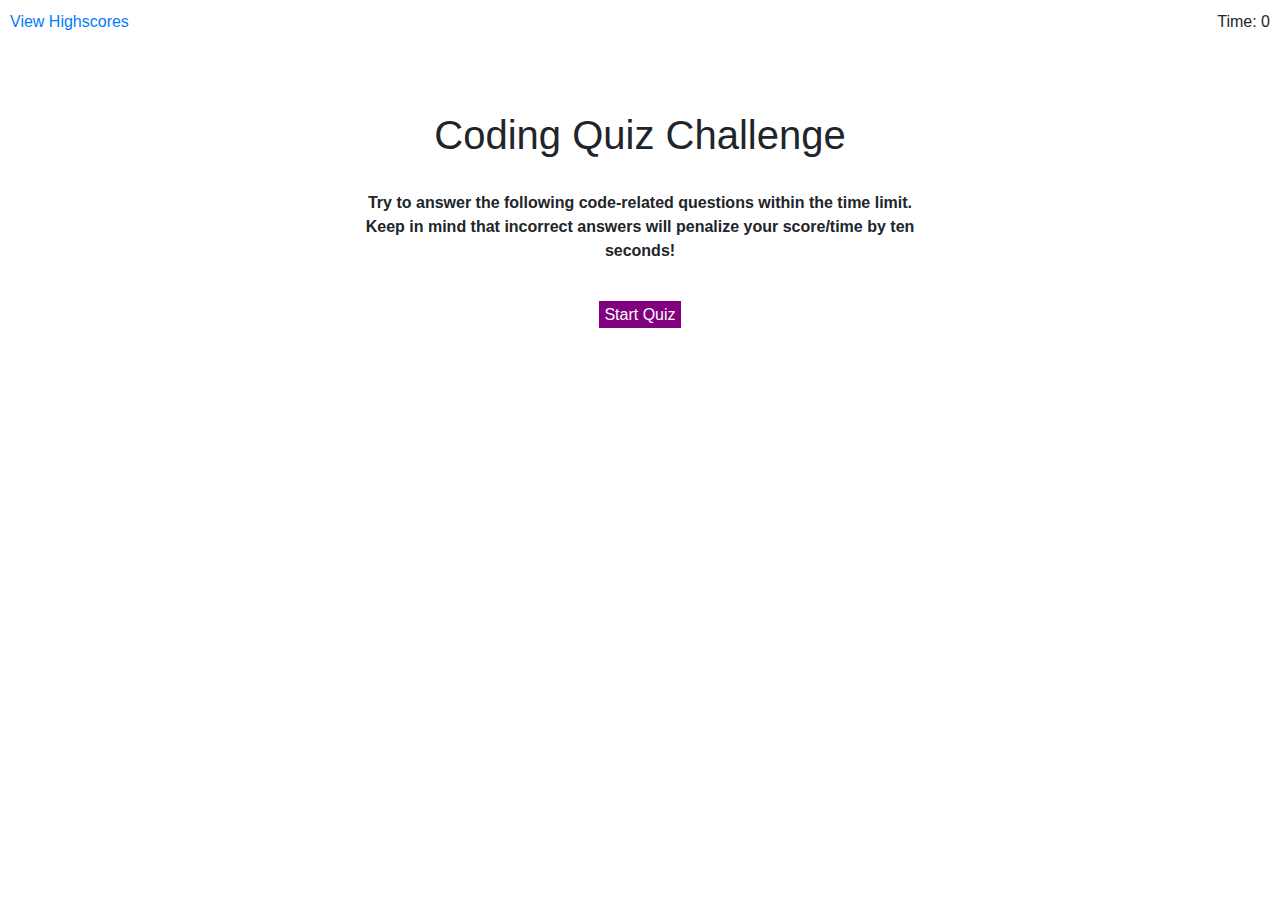
==== index.html @ 42cbb7bd "added highscore and timmer. started choice function" ====
<!DOCTYPE html>
<html lang="en">

<head>
    <meta charset="UTF-8">
    <meta name="viewport" content="width=device-width, initial-scale=1.0">
    <meta http-equiv="X-UA-Compatible" content="ie=edge">
    <title>Coding Quiz</title>
    <link rel="stylesheet" href="https://maxcdn.bootstrapcdn.com/bootstrap/4.0.0/css/bootstrap.min.css">
    <link rel="stylesheet" href="https://stackpath.bootstrapcdn.com/font-awesome/4.7.0/css/font-awesome.min.css">
    <link rel="stylesheet" href="style.css">
</head>

<body>
    <div class="container">
        <div class="scores"><a href="highscores.html">View Highscores</a></div>

        <div class="timer">Time: <span id="time">0</span></div>

        <div class="main">
            <h1>Coding Quiz Challenge</h1><br>
            <p>Try to answer the following code-related questions within the time limit. Keep in mind
                that incorrect answers will penalize your score/time by ten seconds!
            </p><br>
            <a href="game.html" class="submit-btn" role="button">Start Quiz</a>
        </div>
    </div>



    <script src="script.js"></script>
</body>

</html>
---- style.css ----
.container {
    width: 100%;
}

.main {
    width: 50%;
    text-align: center;
    margin-top: 10%;
    margin-left: 25%;
}

.scores {
    position: absolute;
    top: 10px;
    left: 10px;
}

.timer {
    position: absolute;
    top: 10px;
    right: 10px;
}

p {
    font-weight: bold;

}

.submit-btn {
    color: white;
    background-color: purple;
    padding: 5px 5px 5px 5px;

}

h2 {
    font-size: 20px;
    font-weight: bold;
}

.choice-container {
    line-height: 10px;
}

.choice-text {
    text-align: left;
}
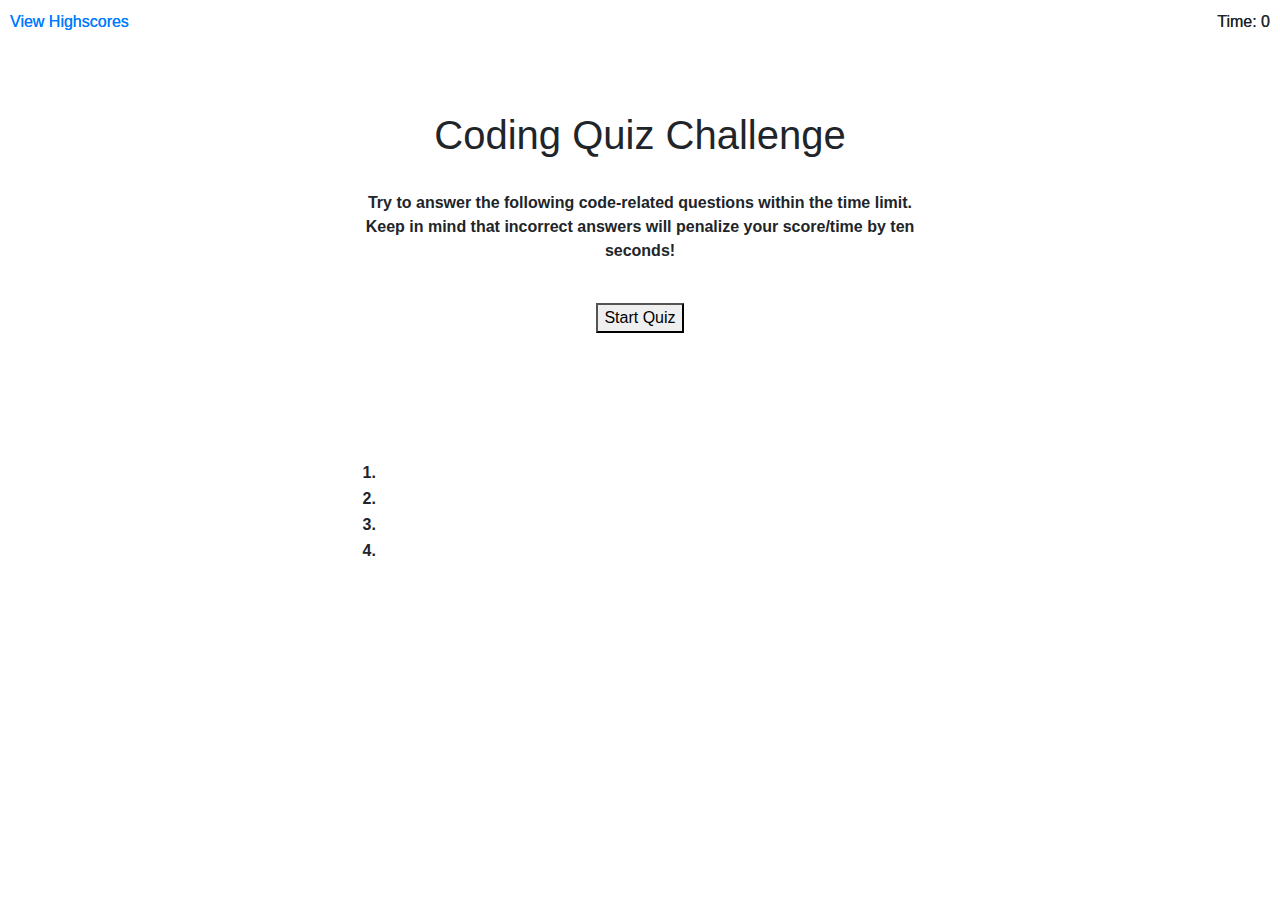
==== commit 67f90ac5: "combined 2 html files. added event listener to start quiz button" ====
--- a/index.html
+++ b/index.html
@@ -17,15 +17,47 @@
 
         <div class="timer">Time: <span id="time">0</span></div>
 
-        <div class="main">
+        <div id="main">
             <h1>Coding Quiz Challenge</h1><br>
             <p>Try to answer the following code-related questions within the time limit. Keep in mind
                 that incorrect answers will penalize your score/time by ten seconds!
             </p><br>
-            <a href="game.html" class="submit-btn" role="button">Start Quiz</a>
+            <button id="startgame">
+                <!-- <a href="game.html" class="submitbtn" role="button"></a> -->
+                    Start Quiz
+            </button>
         </div>
     </div>
-
+    <div class="container">
+            <div class="scores"><a href="highscores.html">View Highscores</a></div>
+    
+            <div class="timer">Time: <span id="time">0</span></div>
+    
+            <div id="quiz">
+                <h2 id="question"></h2><br>
+                <div class="choice-container">
+                    <p class="choice-prefix">1.&nbsp;</p>
+                    <p class="choice-text" data-number="1"></p>
+                </div>
+    
+                <div class="choice-container">
+                    <p class="choice-prefix">2.&nbsp;</p>
+                    <p class="choice-text" data-number="2"></p>
+                </div>
+    
+                <div class="choice-container">
+                    <p class="choice-prefix">3.&nbsp;</p>
+                    <p class="choice-text" data-number="3"></p>
+                </div>
+    
+                <div class="choice-container">
+                    <p class="choice-prefix">4.&nbsp;</p>
+                    <p class="choice-text" data-number="4"></p>
+                </div>
+    
+            </div>
+    
+        </div>
 
 
     <script src="script.js"></script>
--- a/style.css
+++ b/style.css
@@ -2,7 +2,14 @@
     width: 100%;
 }
 
-.main {
+#main {
+    width: 50%;
+    text-align: center;
+    margin-top: 10%;
+    margin-left: 25%;
+}
+
+#quiz {
     width: 50%;
     text-align: center;
     margin-top: 10%;
@@ -26,7 +33,7 @@
 
 }
 
-.submit-btn {
+.submitbtn {
     color: white;
     background-color: purple;
     padding: 5px 5px 5px 5px;
@@ -36,12 +43,13 @@
 h2 {
     font-size: 20px;
     font-weight: bold;
+    text-align: left;
+
 }
 
 .choice-container {
+    display: flex;
     line-height: 10px;
+    text-align:left;
 }
 
-.choice-text {
-    text-align: left;
-}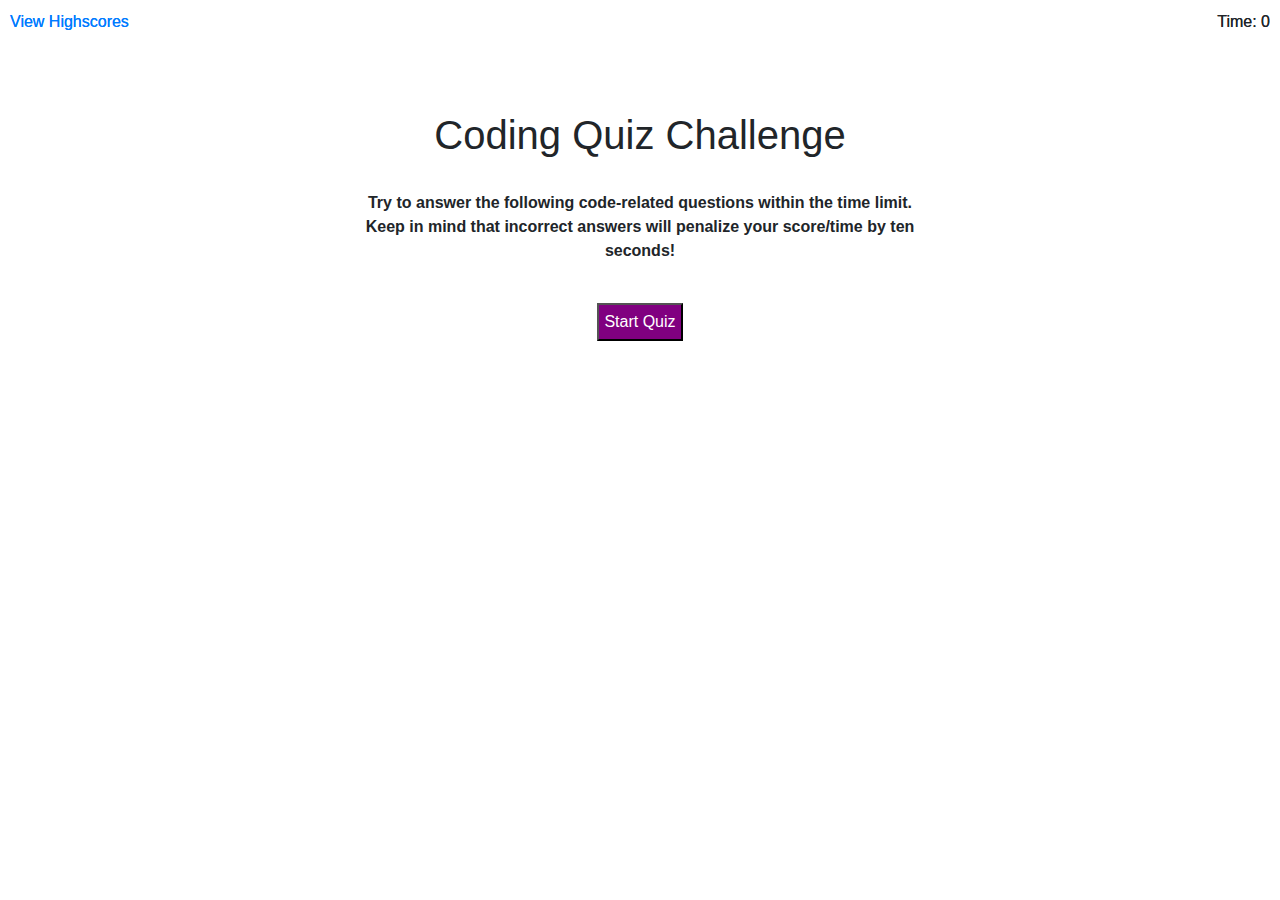
==== commit dfdadb0e: "created numbered choices" ====
--- a/index.html
+++ b/index.html
@@ -23,7 +23,6 @@
                 that incorrect answers will penalize your score/time by ten seconds!
             </p><br>
             <button id="startgame">
-                <!-- <a href="game.html" class="submitbtn" role="button"></a> -->
                     Start Quiz
             </button>
         </div>
@@ -36,22 +35,18 @@
             <div id="quiz">
                 <h2 id="question"></h2><br>
                 <div class="choice-container">
-                    <p class="choice-prefix">1.&nbsp;</p>
                     <p class="choice-text" data-number="1"></p>
                 </div>
     
                 <div class="choice-container">
-                    <p class="choice-prefix">2.&nbsp;</p>
                     <p class="choice-text" data-number="2"></p>
                 </div>
     
                 <div class="choice-container">
-                    <p class="choice-prefix">3.&nbsp;</p>
                     <p class="choice-text" data-number="3"></p>
                 </div>
     
                 <div class="choice-container">
-                    <p class="choice-prefix">4.&nbsp;</p>
                     <p class="choice-text" data-number="4"></p>
                 </div>
     
--- a/style.css
+++ b/style.css
@@ -33,7 +33,7 @@
 
 }
 
-.submitbtn {
+#startgame{
     color: white;
     background-color: purple;
     padding: 5px 5px 5px 5px;
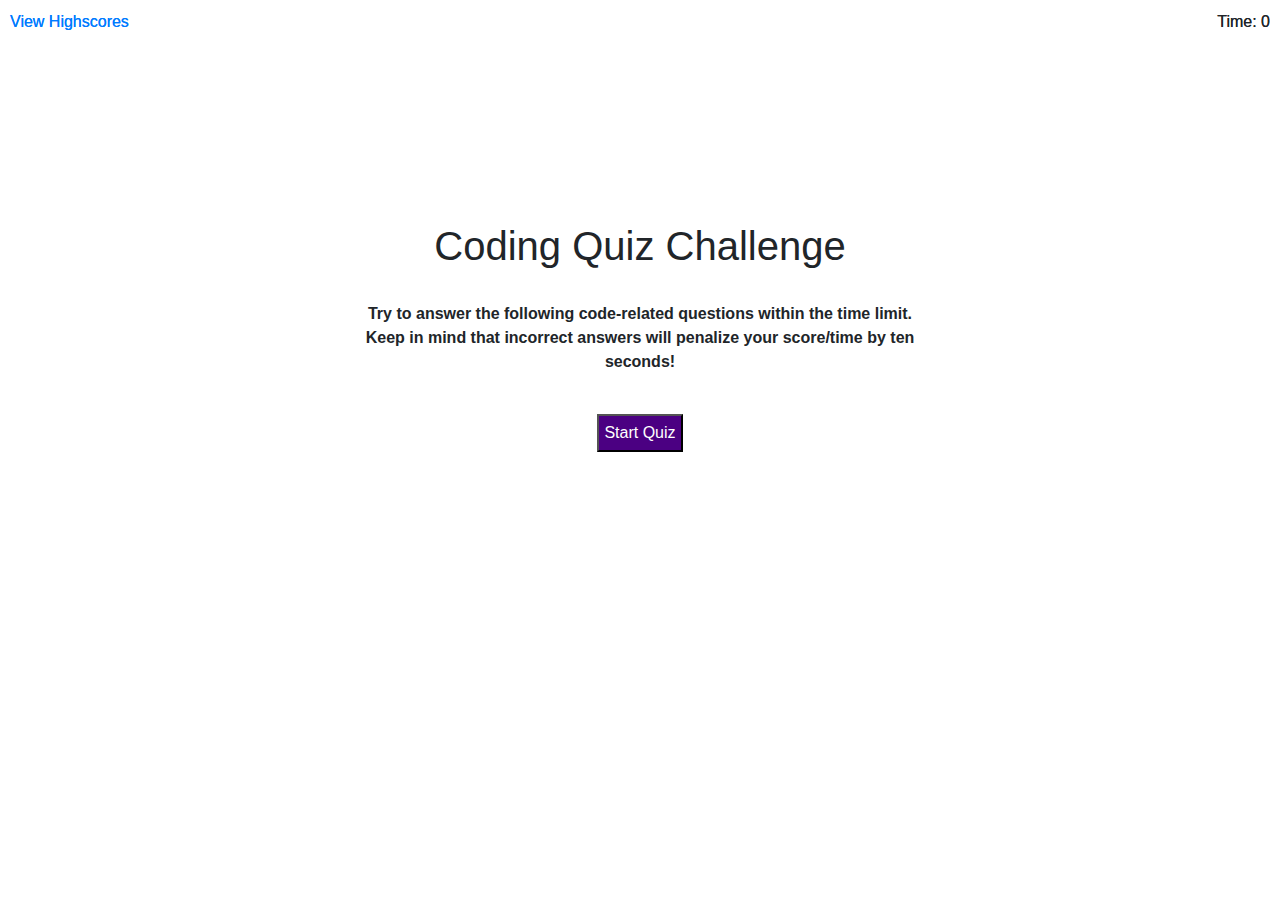
==== commit 3626633c: "updated some styling" ====
--- a/index.html
+++ b/index.html
@@ -17,42 +17,50 @@
 
         <div class="timer">Time: <span id="time">0</span></div>
 
-        <div id="main">
+        <div id="main" class="start">
             <h1>Coding Quiz Challenge</h1><br>
             <p>Try to answer the following code-related questions within the time limit. Keep in mind
                 that incorrect answers will penalize your score/time by ten seconds!
             </p><br>
             <button id="startgame">
-                    Start Quiz
+                Start Quiz
             </button>
         </div>
     </div>
     <div class="container">
-            <div class="scores"><a href="highscores.html">View Highscores</a></div>
-    
-            <div class="timer">Time: <span id="time">0</span></div>
-    
-            <div id="quiz">
-                <h2 id="question"></h2><br>
-                <div class="choice-container">
-                    <p class="choice-text" data-number="1"></p>
-                </div>
-    
-                <div class="choice-container">
-                    <p class="choice-text" data-number="2"></p>
-                </div>
-    
-                <div class="choice-container">
-                    <p class="choice-text" data-number="3"></p>
-                </div>
-    
-                <div class="choice-container">
-                    <p class="choice-text" data-number="4"></p>
-                </div>
-    
+        <div class="scores"><a href="highscores.html">View Highscores</a></div>
+
+        <div class="timer">Time: <span id="time">0</span></div>
+
+        <div id="quiz" class="hide">
+            <h2 id="question"></h2><br>
+            <div class="choice-container">
+                <p class="choice-text" data-number="1">test</p>
             </div>
-    
+
+            <div class="choice-container">
+                <p class="choice-text" data-number="2"></p>
+            </div>
+
+            <div class="choice-container">
+                <p class="choice-text" data-number="3"></p>
+            </div>
+
+            <div class="choice-container">
+                <p class="choice-text" data-number="4"></p>
+            </div>
+
         </div>
+
+        <div id="end-screen" class="hide">
+            <h3>All done!</h3>
+            <p>Your final score is <span id="final-score"></span>.</p>
+            <p>Enter initials: <br><input type="text" id="initials" /><br><br>
+                <button id="submit">Submit</button>
+            </p>
+        </div>
+
+    </div>
 
 
     <script src="script.js"></script>
--- a/style.css
+++ b/style.css
@@ -5,15 +5,27 @@
 #main {
     width: 50%;
     text-align: center;
-    margin-top: 10%;
+    margin-top: 20%;
     margin-left: 25%;
 }
 
 #quiz {
     width: 50%;
     text-align: center;
+    margin-top: 20%;
+    margin-left: 25%;
+}
+
+#end-screen {
+    width: 50%;
+    text-align: center;
     margin-top: 10%;
     margin-left: 25%;
+}
+
+.hide {
+    display: none;
+
 }
 
 .scores {
@@ -35,8 +47,9 @@
 
 #startgame{
     color: white;
-    background-color: purple;
+    background-color: #4b0082;
     padding: 5px 5px 5px 5px;
+    cursor: pointer;
 
 }
 
@@ -51,5 +64,64 @@
     display: flex;
     line-height: 10px;
     text-align:left;
+    padding-top: 5px;
+    border: solid;
+    border-radius: 5px;
+    margin-bottom: 5px;
+    border-width: 1px;
+    border-color: grey;
+}
+.choice-container:hover {
+    cursor: pointer;
+    box-shadow: 0 0.4rem 1.4rem 0 rgba(86, 185, 235, 0.5);
+
 }
 
+.choice-text {
+    display: flex;
+    font-weight: normal;
+    cursor: pointer;
+    display: inline-block;
+    padding: 5px 5px 5px 5px;
+}
+
+.correct {
+    background-color: #228b22;
+    color: white;
+}
+
+.incorrect {
+    background-color: #b22222;
+    color: white;
+}
+
+#end-screen {
+    width: 50%;
+    text-align: center;
+    margin-top: 20%;
+    margin-left: 25%;
+}
+
+#goback {
+    color: white;
+    background-color: #4b0082;
+    padding: 5px 5px 5px 5px;
+    cursor: pointer;
+}
+
+#clear {
+    color: white;
+    background-color: #4b0082;
+    padding: 5px 5px 5px 5px;
+    cursor: pointer;
+}
+
+#submit {
+    color: white;
+    background-color: #4b0082;
+    padding: 5px 5px 5px 5px;
+    cursor: pointer;
+
+}
+
+
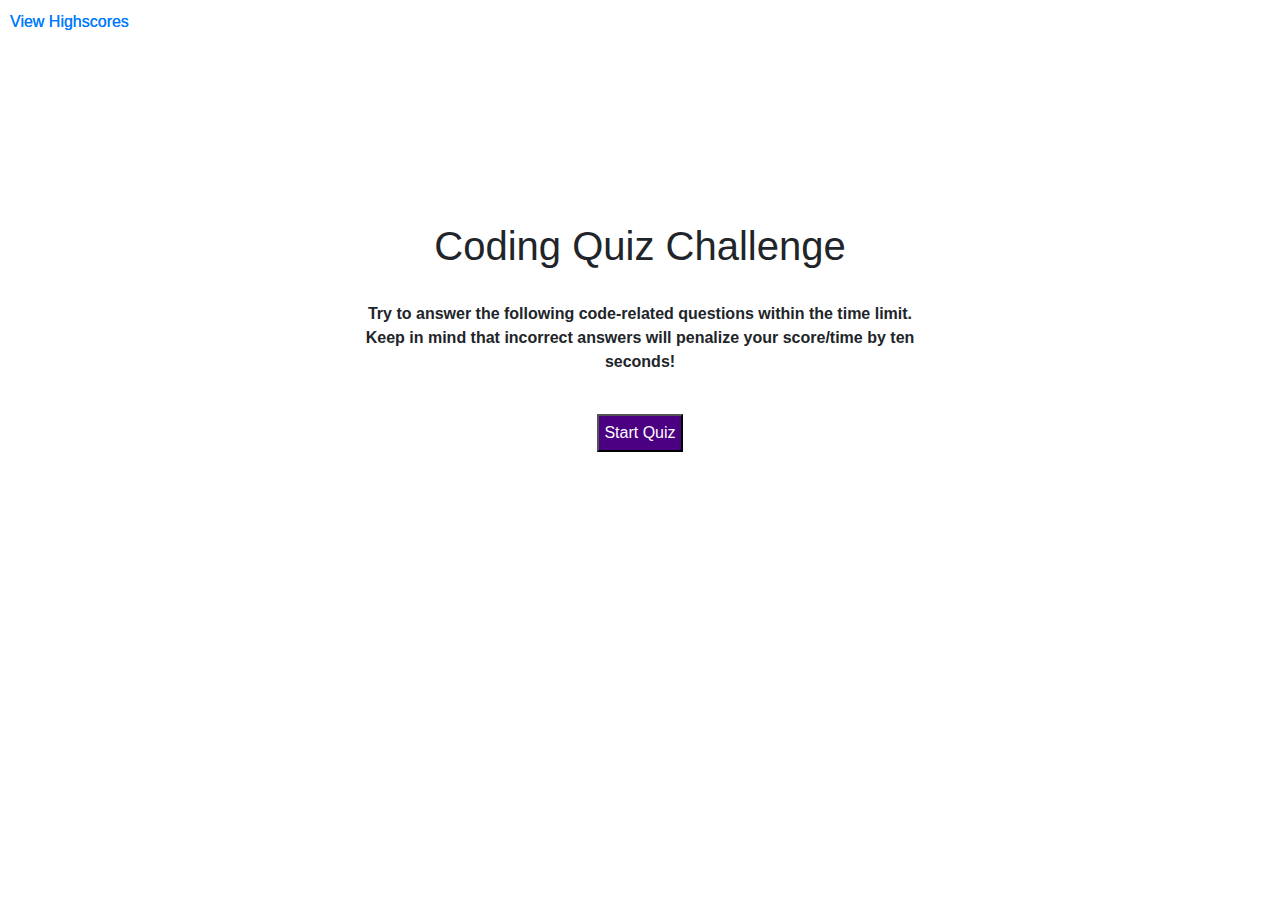
==== commit 263dc2ba: "added local storage functions" ====
--- a/index.html
+++ b/index.html
@@ -15,7 +15,7 @@
     <div class="container">
         <div class="scores"><a href="highscores.html">View Highscores</a></div>
 
-        <div class="timer">Time: <span id="time">0</span></div>
+        <div class="timer"><span id="time"></span></div>
 
         <div id="main" class="start">
             <h1>Coding Quiz Challenge</h1><br>
@@ -30,12 +30,12 @@
     <div class="container">
         <div class="scores"><a href="highscores.html">View Highscores</a></div>
 
-        <div class="timer">Time: <span id="time">0</span></div>
+        <div class="timer"><span id="time"></span></div>
 
         <div id="quiz" class="hide">
             <h2 id="question"></h2><br>
             <div class="choice-container">
-                <p class="choice-text" data-number="1">test</p>
+                <p class="choice-text" data-number="1"></p>
             </div>
 
             <div class="choice-container">
--- a/style.css
+++ b/style.css
@@ -121,7 +121,23 @@
     background-color: #4b0082;
     padding: 5px 5px 5px 5px;
     cursor: pointer;
-
 }
 
+ol {
+    padding-left: 0px;
+    max-height: 400px;
+    overflow: auto;
+  }
+  
+  li {
+    padding: 5px;
+    list-style: decimal inside none;
+  }
 
+  li:nth-child(odd) {
+    background-color: #f3edfc;
+  }
+  
+  
+
+
